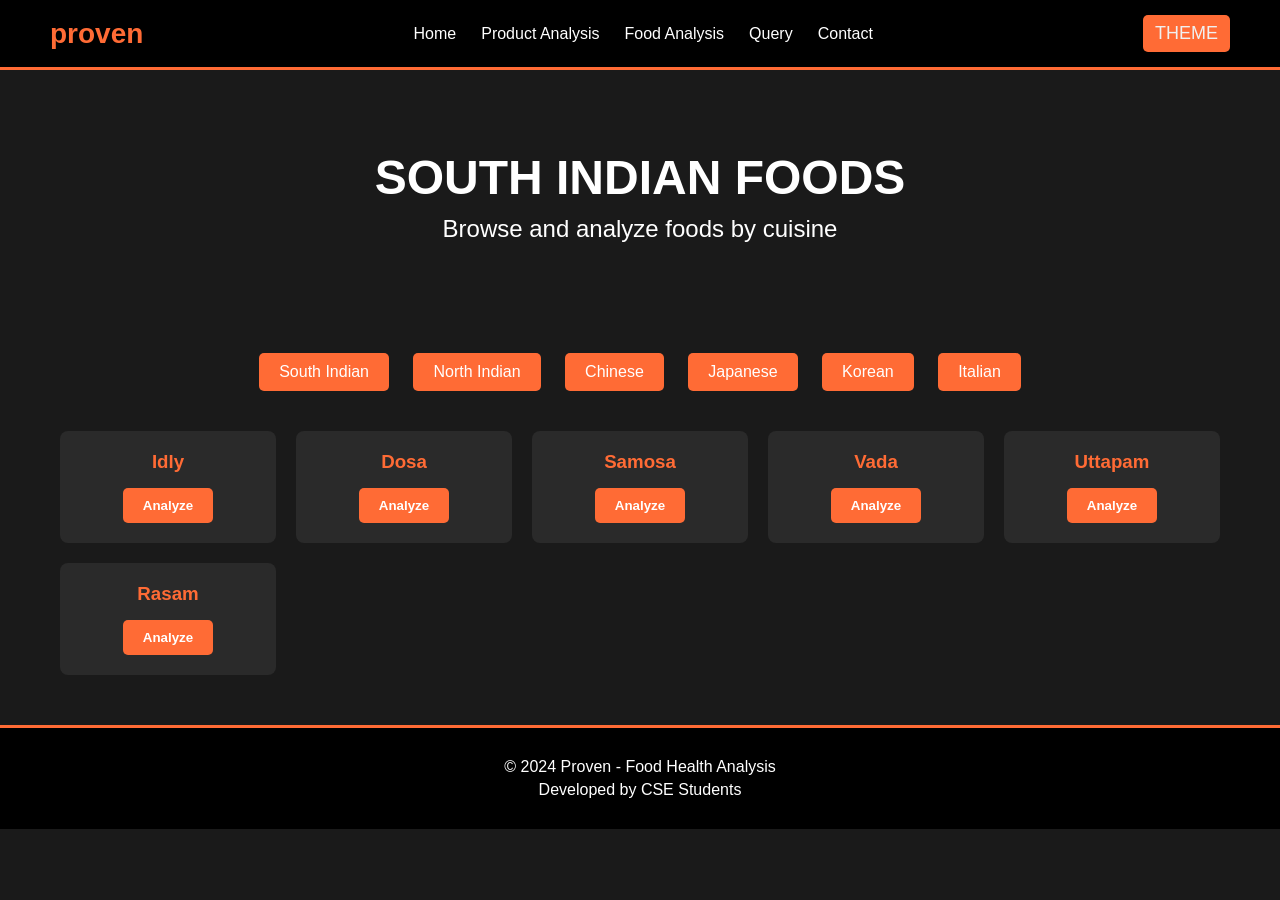
==== food.html @ 131b6bea "Add files via upload" ====
<!DOCTYPE html>
<html>
<head>
    <title>Food Analysis - Proven</title>
    <link rel="stylesheet" href="style.css">
</head>
<body>
    <!-- Navigation -->
    <nav class="navbar">
        <div class="nav-logo">proven</div>
        <ul class="nav-links">
            <li><a href="index.html">Home</a></li>
            <li><a href="product.html">Product Analysis</a></li>
            <li><a href="food.html">Food Analysis</a></li>
            <li><a href="feedback.php">Query</a></li>
            <li><a href="contact.html">Contact</a></li>
        </ul>
        <button class="theme-btn" onclick="toggleTheme()">THEME</button>
    </nav>

    <!-- Hero Section -->
    <div class="hero">
        <h1 id="cuisineTitle">SOUTH INDIAN FOODS</h1>
        <p>Browse and analyze foods by cuisine</p>
    </div>

    <!-- Filter Buttons -->
    <div class="filter-buttons">
        <a href="food.html?type=south" class="filter-btn">South Indian</a>
        <a href="food.html?type=north" class="filter-btn">North Indian</a>
        <a href="food.html?type=chinese" class="filter-btn">Chinese</a>
        <a href="food.html?type=japanese" class="filter-btn">Japanese</a>
        <a href="food.html?type=korean" class="filter-btn">Korean</a>
        <a href="food.html?type=italian" class="filter-btn">Italian</a>
    </div>

    <!-- Foods Grid -->
    <div class="grid" id="foodGrid">
        <!-- Foods will load here -->
    </div>

    <!-- Footer -->
    <footer class="footer">
        <p>&copy; 2024 Proven - Food Health Analysis</p>
        <p>Developed by CSE Students</p>
    </footer>

    <!-- Modal -->
    <div id="modal" class="modal">
        <div class="modal-content">
            <span class="close" onclick="closeModal()">&times;</span>
            <h2 id="foodName"></h2>
            <div id="foodDetails"></div>
        </div>
    </div>

    <script src="script.js"></script>
    <script>
        function loadFoods() {
            let type = getParam('type') || 'south';
            let foods = foodsByType[type] || [];
            
            document.getElementById('cuisineTitle').textContent = cuisineTitles[type] || 'FOODS';
            
            let html = '';
            foods.forEach(food => {
                if (foodData[food]) {
                    html += `
                        <div class="product-card">
                            <h3>${foodData[food].name}</h3>
                            <button onclick="showFood('${food}')">Analyze</button>
                        </div>
                    `;
                }
            });
            document.getElementById('foodGrid').innerHTML = html;
        }

        function getParam(name) {
            let url = new URL(window.location);
            return url.searchParams.get(name);
        }

        loadFoods();
    </script>
</body>
</html>
---- style.css ----
* {
    margin: 0;
    padding: 0;
    box-sizing: border-box;
}

body {
    font-family: Arial, sans-serif;
    background-color: #1a1a1a;
    color: white;
}

body.light-theme {
    background-color: #f5f5f5;
    color: #333;
}

/* Navigation */
.navbar {
    display: flex;
    justify-content: space-between;
    align-items: center;
    background-color: #000;
    padding: 15px 50px;
    border-bottom: 3px solid #ff6b35;
    flex-wrap: wrap;
}

.light-theme .navbar {
    background-color: #fff;
    border-bottom: 3px solid #ff6b35;
}

.nav-logo {
    font-size: 28px;
    font-weight: bold;
    color: #ff6b35;
}

.nav-links {
    display: flex;
    list-style: none;
    gap: 25px;
}

.nav-links a {
    color: white;
    text-decoration: none;
    font-size: 16px;
}

.light-theme .nav-links a {
    color: #333;
}

.nav-links a:hover {
    color: #ff6b35;
}

.theme-btn {
    background: #ff6b35;
    border: none;
    padding: 8px 12px;
    font-size: 18px;
    color: #f0f0f0;
    cursor: pointer;
    border-radius: 5px;
}

/* Hero Section */
.hero {
    text-align: center;
    padding: 80px 20px;
    background: url('Image/bg.jpeg') no-repeat center center/cover;
    color: #fff;
}

.light-theme .hero {
    background: url('Image/bg.jpeg') no-repeat center center/cover;
}

.hero h1 {
    font-size: 48px;
    margin-bottom: 10px;
}

.hero p {
    font-size: 24px;
}

/* Search Box */
.search-box {
    max-width: 600px;
    margin: 40px auto;
    display: flex;
    gap: 10px;
    padding: 0 20px;
}

.search-box input {
    flex: 1;
    padding: 12px;
    border: none;
    border-radius: 5px;
    font-size: 16px;
}

.search-box button {
    padding: 12px 25px;
    background-color: #ff6b35;
    color: white;
    border: none;
    border-radius: 5px;
    cursor: pointer;
    font-weight: bold;
}

.search-box button:hover {
    background-color: #ff5520;
}

.light-theme .search-box input {
    border: 3px solid black;
}

/* Cards Container */
.cards-container {
    max-width: 1300px;
    margin: 50px auto;
    display: grid;
    grid-template-columns: repeat(3, 1fr);
    gap: 30px;
    padding: 0 20px;
}

.card {
    background: #2a2a2a;
    border-radius: 10px;
    overflow: hidden;
    position: relative;
    height: 250px;
    cursor: pointer;
    transition: transform 0.3s;
}

.light-theme .card {
    background: #ddd;
}

.card-image {
    width: 100%;
    height: 200px;
    object-fit: cover;
    border-radius: 10px 10px 0 0;
    display: block;
}

.card-name {
    width: 100%;
    height: 20%; 
    display: flex; 
    align-items: last baseline;
    justify-content: center;
    font-size: 32px;
    font-weight: bold;
    background: black;
    color: white;
}

.card-link {
    position: absolute;
    bottom: 20px;
    left: 20px;
    background: white;
    color: #ff6b35;
    padding: 10px 20px;
    text-decoration: none;
    border-radius: 5px;
    font-weight: bold;
    opacity: 0;
    transition: opacity 0.3s;
}

.card:hover .card-link {
    opacity: 1;
}

/* Grid */
.grid {
    max-width: 1200px;
    margin: 40px auto;
    display: grid;
    grid-template-columns: repeat(auto-fill, minmax(200px, 1fr));
    gap: 20px;
    padding: 0 20px;
}

.product-card {
    background: #2a2a2a;
    padding: 20px;
    border-radius: 8px;
    text-align: center;
    transition: transform 0.3s;
}

.light-theme .product-card {
    background: #fff;
    border: 1px solid #ddd;
}

.product-card:hover {
    transform: translateY(-10px);
}

.product-img {
    font-size: 48px;
    margin-bottom: 10px;
}

.product-card h3 {
    margin-bottom: 15px;
    color: #ff6b35;
}

.product-card button {
    background-color: #ff6b35;
    color: white;
    border: none;
    padding: 10px 20px;
    border-radius: 5px;
    cursor: pointer;
    font-weight: bold;
}

.product-card button:hover {
    background-color: #ff5520;
}

/* Filter Buttons */
.filter-buttons {
    text-align: center;
    margin: 30px 0;
}

.filter-btn {
    background: #ff6b35;
    color: white;
    padding: 10px 20px;
    margin: 0 10px;
    text-decoration: none;
    border-radius: 5px;
    display: inline-block;
}

.filter-btn:hover {
    background: #ff5520;
}

/* Modal */
.modal {
    display: none;
    position: fixed;
    top: 0;
    left: 0;
    width: 100%;
    height: 100%;
    background: rgba(0, 0, 0, 0.7);
    z-index: 1000;
    justify-content: center;
    align-items: center;
}

.modal.show {
    display: flex;
}

.modal-content {
    background: #2a2a2a;
    padding: 30px;
    border-radius: 10px;
    max-width: 500px;
    width: 90%;
    position: relative;
}

.light-theme .modal-content {
    background: #fff;
    color: #333;
}

.close {
    position: absolute;
    top: 10px;
    right: 15px;
    font-size: 28px;
    cursor: pointer;
    color: #ff6b35;
}

.modal-content h2 {
    color: #ff6b35;
    margin-bottom: 20px;
}

.modal-content p {
    margin: 10px 0;
    line-height: 1.6;
}

/* Nutrition Info */
.nutrition-box {
    background: #3a3a3a;
    padding: 15px;
    border-radius: 5px;
    margin: 15px 0;
}

.light-theme .nutrition-box {
    background: #f0f0f0;
}

/* Health Meter */
.meter {
    margin: 20px 0;
}

.meter-label {
    display: flex;
    justify-content: space-between;
    margin-bottom: 10px;
    font-weight: bold;
}

.meter-bar {
    width: 100%;
    height: 30px;
    background: #555;
    border-radius: 15px;
    overflow: hidden;
}

.meter-fill {
    height: 100%;
    display: flex;
    align-items: center;
    justify-content: center;
    color: white;
    font-weight: bold;
}

.healthy {
    background: #27ae60;
    width: 80%;
}

.moderate {
    background: #f39c12;
    width: 50%;
}

.unhealthy {
    background: #e74c3c;
    width: 30%;
}

/* Contact Section */
.contact-section {
    max-width: 1200px;
    margin: 40px auto;
    display: grid;
    grid-template-columns: 1fr 1fr;
    gap: 40px;
    padding: 0 20px;
}

.light-theme .contact-section {
    color: #333;
}

.contact-info h2 {
    color: #ff6b35;
    margin-bottom: 20px;
}

.info-box {
    margin-bottom: 25px;
}

.info-box h3 {
    margin-bottom: 10px;
}

.info-box p {
    margin: 5px 0;
}

/* Contact Form */
.contact-form {
    background: #2a2a2a;
    padding: 30px;
    border-radius: 10px;
}

.light-theme .contact-form {
    background: #f9f9f9;
    color: #333;
    border: 1px solid #ddd;
}

.contact-form h2 {
    color: #ff6b35;
    margin-bottom: 20px;
}

.contact-form input,
.contact-form textarea {
    width: 100%;
    padding: 12px;
    margin-bottom: 15px;
    border: none;
    border-radius: 5px;
    font-family: Arial, sans-serif;
}

.light-theme .contact-form input,
.light-theme .contact-form textarea {
    background: white;
    color: #333;
    border: 1px solid #ddd;
}

.contact-form textarea {
    min-height: 150px;
}

.submit-btn {
    width: 100%;
    padding: 12px;
    background-color: #ff6b35;
    color: white;
    border: none;
    border-radius: 5px;
    cursor: pointer;
    font-weight: bold;
    font-size: 16px;
}

.submit-btn:hover {
    background-color: #ff5520;
}

/* Footer */
.footer {
    background-color: #000;
    color: white;
    text-align: center;
    padding: 25px;
    margin-top: 50px;
    border-top: 3px solid #ff6b35;
}

.light-theme .footer {
    background-color: #333;
}

.footer p {
    margin: 5px 0;
}

/* Responsive */
@media (max-width: 768px) {
    .nav-links {
        gap: 15px;
        font-size: 14px;
    }

    .cards-container {
        grid-template-columns: 1fr;
    }

    .contact-section {
        grid-template-columns: 1fr;
    }

    .hero h1 {
        font-size: 32px;
    }
}
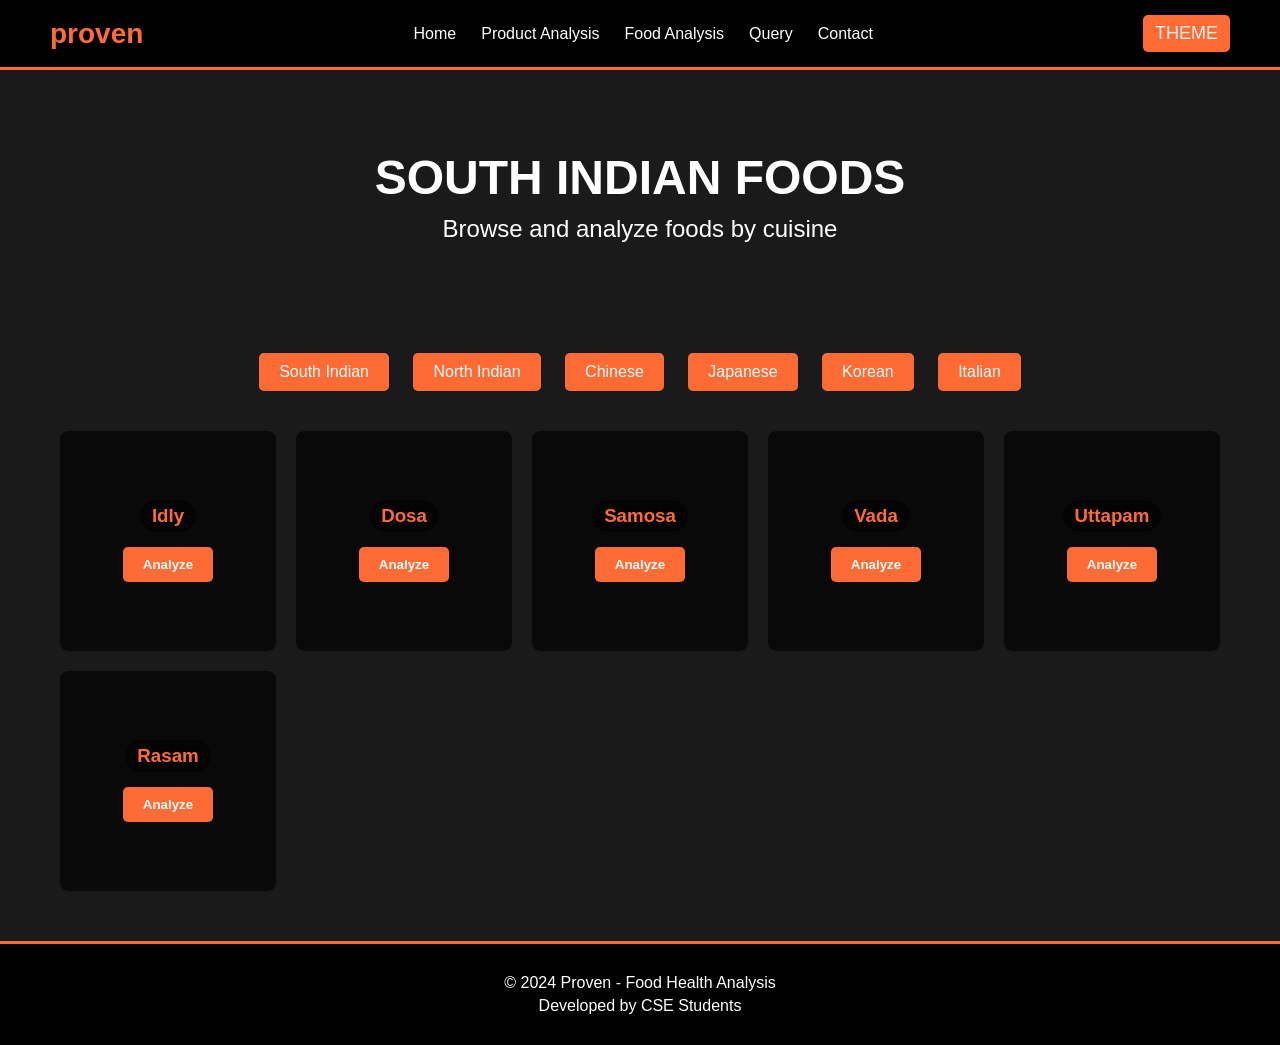
==== commit 3136222b: "Update food.html" ====
--- a/food.html
+++ b/food.html
@@ -65,8 +65,9 @@
             let html = '';
             foods.forEach(food => {
                 if (foodData[food]) {
+                    let imageUrl = getFoodImageUrl(food);
                     html += `
-                        <div class="product-card">
+                        <div class="product-card" style="background-image: url('${imageUrl}');">
                             <h3>${foodData[food].name}</h3>
                             <button onclick="showFood('${food}')">Analyze</button>
                         </div>
--- a/style.css
+++ b/style.css
@@ -195,17 +195,49 @@
     padding: 0 20px;
 }
 
+/* Product Card with Background Image & Overlay */
 .product-card {
-    background: #2a2a2a;
+    position: relative;
+    background-color: transparent;
+    background-size: cover;
+    background-position: center;
+    background-repeat: no-repeat;
+    overflow: hidden;
+    min-height: 220px;
     padding: 20px;
     border-radius: 8px;
     text-align: center;
     transition: transform 0.3s;
+    display: flex;
+    flex-direction: column;
+    justify-content: center;
+    align-items: center;
+}
+
+.product-card::before {
+    content: "";
+    position: absolute;
+    top: 0;
+    left: 0;
+    width: 100%;
+    height: 100%;
+    background: rgba(0, 0, 0, 0.65);
+    z-index: 1;
+    border-radius: inherit;
+}
+
+.product-card > * {
+    position: relative;
+    z-index: 2;
+}
+
+.light-theme .product-card::before {
+    background: rgba(0, 0, 0, 0.6);
 }
 
 .light-theme .product-card {
-    background: #fff;
-    border: 1px solid #ddd;
+    background: transparent;
+    border: 1px solid rgba(0,0,0,0.2);
 }
 
 .product-card:hover {
@@ -220,6 +252,10 @@
 .product-card h3 {
     margin-bottom: 15px;
     color: #ff6b35;
+    background: rgba(0,0,0,0.5);
+    display: inline-block;
+    padding: 5px 12px;
+    border-radius: 20px;
 }
 
 .product-card button {
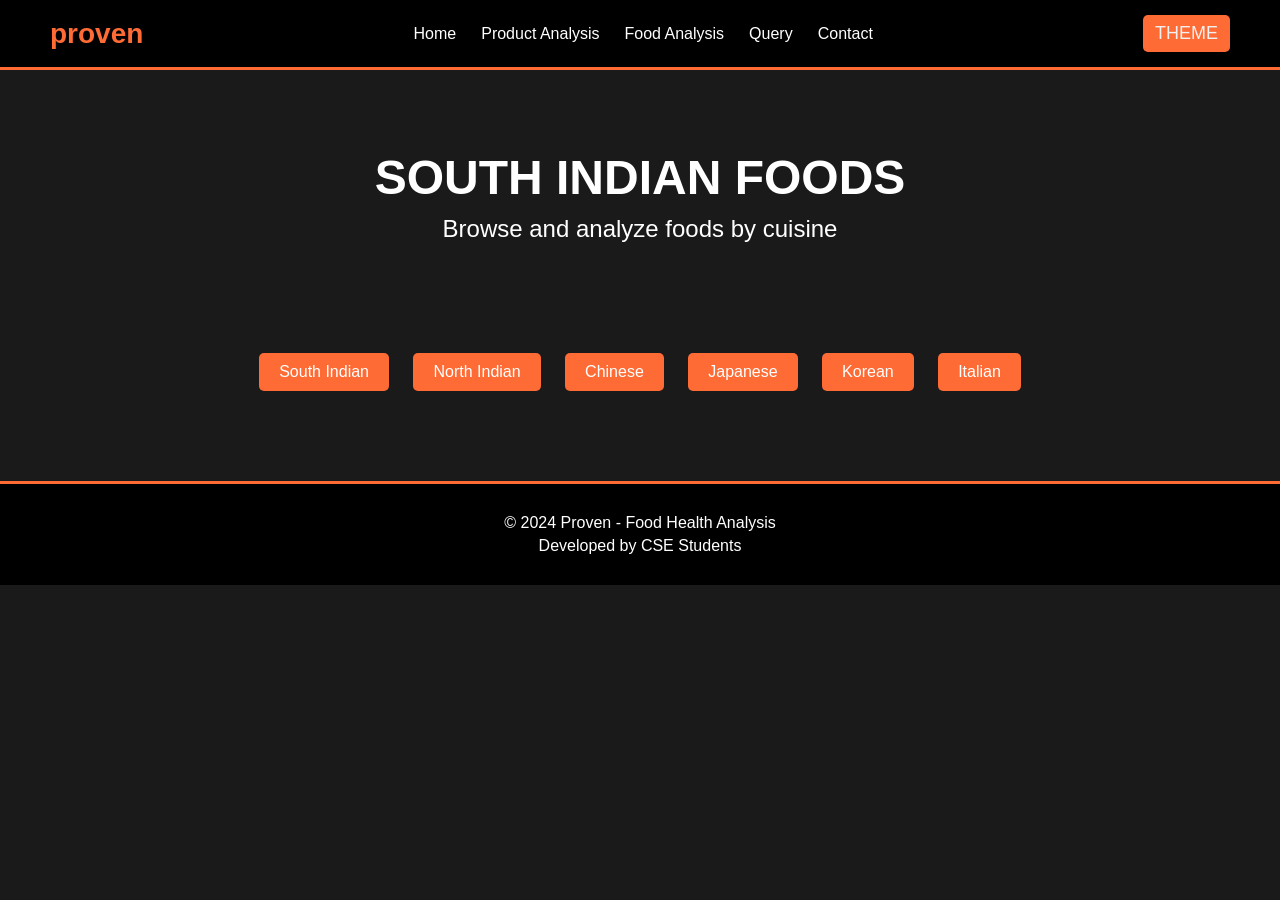
==== commit ea207696: "Update food.html" ====
--- a/food.html
+++ b/food.html
@@ -5,7 +5,6 @@
     <link rel="stylesheet" href="style.css">
 </head>
 <body>
-    <!-- Navigation -->
     <nav class="navbar">
         <div class="nav-logo">proven</div>
         <ul class="nav-links">
@@ -18,13 +17,11 @@
         <button class="theme-btn" onclick="toggleTheme()">THEME</button>
     </nav>
 
-    <!-- Hero Section -->
     <div class="hero">
         <h1 id="cuisineTitle">SOUTH INDIAN FOODS</h1>
         <p>Browse and analyze foods by cuisine</p>
     </div>
 
-    <!-- Filter Buttons -->
     <div class="filter-buttons">
         <a href="food.html?type=south" class="filter-btn">South Indian</a>
         <a href="food.html?type=north" class="filter-btn">North Indian</a>
@@ -34,18 +31,13 @@
         <a href="food.html?type=italian" class="filter-btn">Italian</a>
     </div>
 
-    <!-- Foods Grid -->
-    <div class="grid" id="foodGrid">
-        <!-- Foods will load here -->
-    </div>
+    <div class="grid" id="foodGrid"></div>
 
-    <!-- Footer -->
     <footer class="footer">
         <p>&copy; 2024 Proven - Food Health Analysis</p>
         <p>Developed by CSE Students</p>
     </footer>
 
-    <!-- Modal -->
     <div id="modal" class="modal">
         <div class="modal-content">
             <span class="close" onclick="closeModal()">&times;</span>
@@ -55,34 +47,5 @@
     </div>
 
     <script src="script.js"></script>
-    <script>
-        function loadFoods() {
-            let type = getParam('type') || 'south';
-            let foods = foodsByType[type] || [];
-            
-            document.getElementById('cuisineTitle').textContent = cuisineTitles[type] || 'FOODS';
-            
-            let html = '';
-            foods.forEach(food => {
-                if (foodData[food]) {
-                    let imageUrl = getFoodImageUrl(food);
-                    html += `
-                        <div class="product-card" style="background-image: url('${imageUrl}');">
-                            <h3>${foodData[food].name}</h3>
-                            <button onclick="showFood('${food}')">Analyze</button>
-                        </div>
-                    `;
-                }
-            });
-            document.getElementById('foodGrid').innerHTML = html;
-        }
-
-        function getParam(name) {
-            let url = new URL(window.location);
-            return url.searchParams.get(name);
-        }
-
-        loadFoods();
-    </script>
 </body>
 </html>
